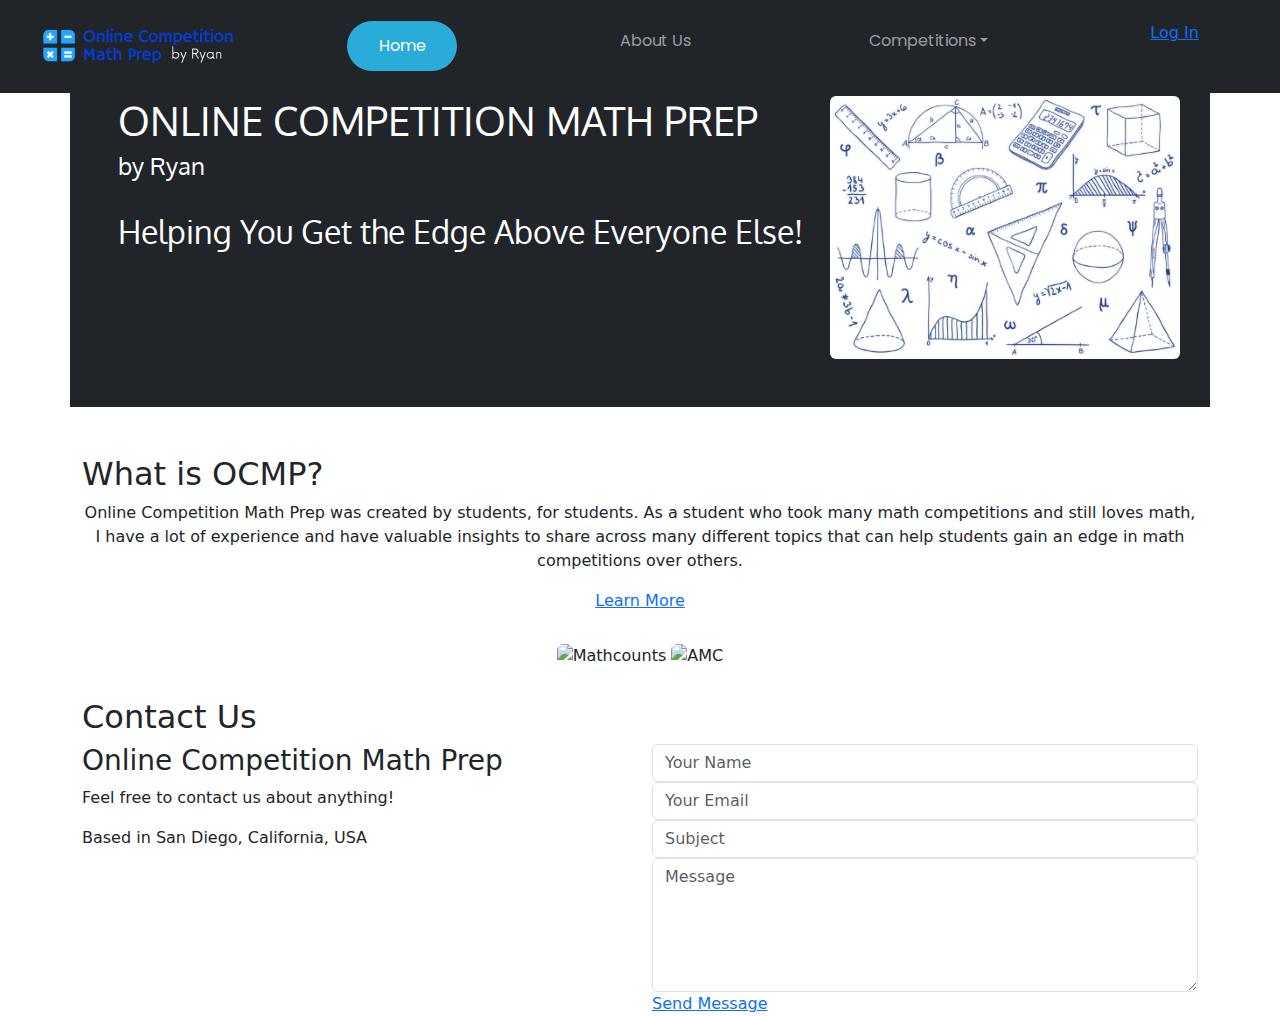
==== index.html @ bf944123 "Spaced out navbar and changed home button" ====
<!DOCTYPE html>
<html lang="en-US"></html>
<head>
    <link href="https://cdn.jsdelivr.net/npm/bootstrap@5.2.1/dist/css/bootstrap.min.css" rel="stylesheet"/>
    <script src="https://cdn.jsdelivr.net/npm/bootstrap@5.2.1/dist/js/bootstrap.bundle.min.js"></script>
    <script src="https://cdnjs.cloudflare.com/ajax/libs/jquery/3.5.1/jquery.min.js"></script>
    <script src="https://unpkg.com/aos@2.3.1/dist/aos.js"></script>
    <script src="assets/main.js"></script>

    <title>Online Competition Math Prep</title>
    <meta charset="UTF-8"/>

    <link rel="preconnect" href="https://fonts.googleapis.com"/>
    <link rel="preconnect" href="https://fonts.gstatic.com" crossorigin/>
    <link href="https://fonts.googleapis.com/css2?family=Oxygen:wght@300;400;700&display=swap" rel="stylesheet"/>
    <link href="https://fonts.googleapis.com/css?family=Open+Sans:300,300i,400,400i,600,600i,700,700i|Raleway:300,300i,400,400i,500,500i,600,600i,700,700i|Poppins:300,300i,400,400i,500,500i,600,600i,700,700i" rel="stylesheet"/>

    <link href="assets/css/style.css" rel="stylesheet"/>

    <style>
        @import url('https://fonts.googleapis.com/css2?family=Poppins:wght@300&display=swap');
        .ul {
            list-style-type: none;
            margin-left: 1%;
            margin-right: 1%;
            padding: 0px;
            background-color: black;
         }
         li a {
            display: block;
            color: white;
         }
         .active {
            background-color: rgb(41, 172, 215);
         }
         li {
            text-align: center;
         }
    </style>

</head>

<body>

<div class="container-fluid">

    <div class="container-fluid">
        <nav class="navbar navbar-expand-md navbar-dark bg-dark fixed-top px-2">
            <a class="navbar-brand" href="#home">
                <img src="assets/logo.png" alt="Logo" style="width:250px;"/>
            </a>
            <button class="navbar-toggler " type="button" data-bs-toggle="collapse" data-bs-target="#collapsibleNavbar">
                <span class="navbar-toggler-icon"></span>
            </button>
            <div class="collapse navbar-collapse" id="collapsibleNavbar">
                <ul class="navbar-nav" style="width: 100%;">
                    <li class="nav-item" style="margin-left: auto; margin-right: auto;">
                        <a class="nav-link scrollto active px-3" style="font-family: 'Poppins', sans-serif; border-radius: 30px; height: 50px; width: 110px; padding-top: 12.5px;" href="#home">Home</a>
                    </li>
                    <li class="nav-item" style="margin-left: auto; margin-right: auto;">
                        <a class="nav-link scrollto px-3" style="font-family: 'Poppins', sans-serif;" href="#">About Us</a>
                    </li>
                    <li class="nav-item dropdown" style="margin-left: auto; margin-right: auto;">
                        <a class="nav-link dropdown-toggle px-3" style="font-family: 'Poppins', sans-serif;" href="#" role="button" data-bs-toggle="dropdown">Competitions</a>
                        <ul class="dropdown-menu">
                            <li>
                                <a class="dropdown-item px-3" style="font-family: 'Poppins', sans-serif;" href=#>MATHCOUNTS</a>
                            </li>
                            <li>
                                <a class="dropdown-item px-3" style="font-family: 'Poppins', sans-serif;" href=#>AMC 8</a>
                            </li>
                        </ul>
                    </li>
                    <a style="margin-left: auto; margin-right: auto;" href="#" class="btn-call">Log In</a>
                </ul>
            </div>
        </nav>
    </div>

    <section id="home" class="d-flex align-items-center">

        <div class="container p-5 my-5 bg-dark">
            <div class="row content">
                <div class="col-lg-8 col-sm-12">
                    <h1 style="color:white; font-family: 'Oxygen', sans-serif;">ONLINE COMPETITION MATH PREP</h1>
                    <h4 style="color:white; font-family: 'Oxygen', sans-serif;">by Ryan</h4>
                    <br/>
                    <h2 style="color:white; font-family: 'Oxygen', sans-serif;">Helping You Get the Edge Above Everyone Else!</h2>
                    <br/>
                </div>
                <div class="col-lg-4 col-sm-12">
                    <div class="img-content" style="text-align: center;">
                        <img class="rounded" src="assets/math1.jpg" alt="Math"/>
                    </div>
                </div>

            </div>
        </div>

    </section>

    <section id="about">
        <div class="container">

            <div class="section-title">
                <h2>What is OCMP?</h2>
            </div>

            <div class="row content" style="text-align: center;">
                <div>
                    <p>Online Competition Math Prep was created by students, for students. As a student who took many math competitions and still loves math, I have a lot of experience and have valuable insights to share across many different topics that can help students gain an edge in math competitions over others.</p>
                    <a href="#" class="btn-call">Learn More</a>
                </div>
            </div>

        </div>
    </section>

    <div style="text-align: center; margin-top: 30px; margin-bottom: 30px;">
      <img class="rounded" src="assets/mathcounts.png" style="width:25%" alt="Mathcounts"/>
      <img class="rounded" src="assets/maa.png" style="width:25%" alt="AMC"/>
    </div>

    <section id="contact" class="contact">
        <div class="container">

            <div class="section-title">
                <h2>Contact Us</h2>
            </div>

            <div class="row">

                <div class="col-lg-6 col-md-12">
                    <div class="info contact-about">
                        <h3>Online Competition Math Prep</h3>
                        <p>Feel free to contact us about anything!</p>
                        <p>Based in San Diego, California, USA</p>
                    </div>
                </div>


                <div class="col-lg-6 col-md-12">
                    <form action="forms/contact.php" method="post" role="form" class="php-email-form">
                        <div class="form-group">
                            <input type="text" name="name" class="form-control" id="name" placeholder="Your Name" required/>
                        </div>
                        <div class="form-group">
                            <input type="email" class="form-control" name="email" id="email" placeholder="Your Email" required/>
                        </div>
                        <div class="form-group">
                            <input type="text" class="form-control" name="subject" id="subject" placeholder="Subject" required/>
                        </div>
                        <div class="form-group">
                            <textarea class="form-control" name="message" rows="5" placeholder="Message" required></textarea>
                        </div>
                        <a style="text-align: center;" href="#" class="btn-submit">Send Message</a>
                    </form>
                </div>

            </div>

        </div>
      </section>

</div>

</body>
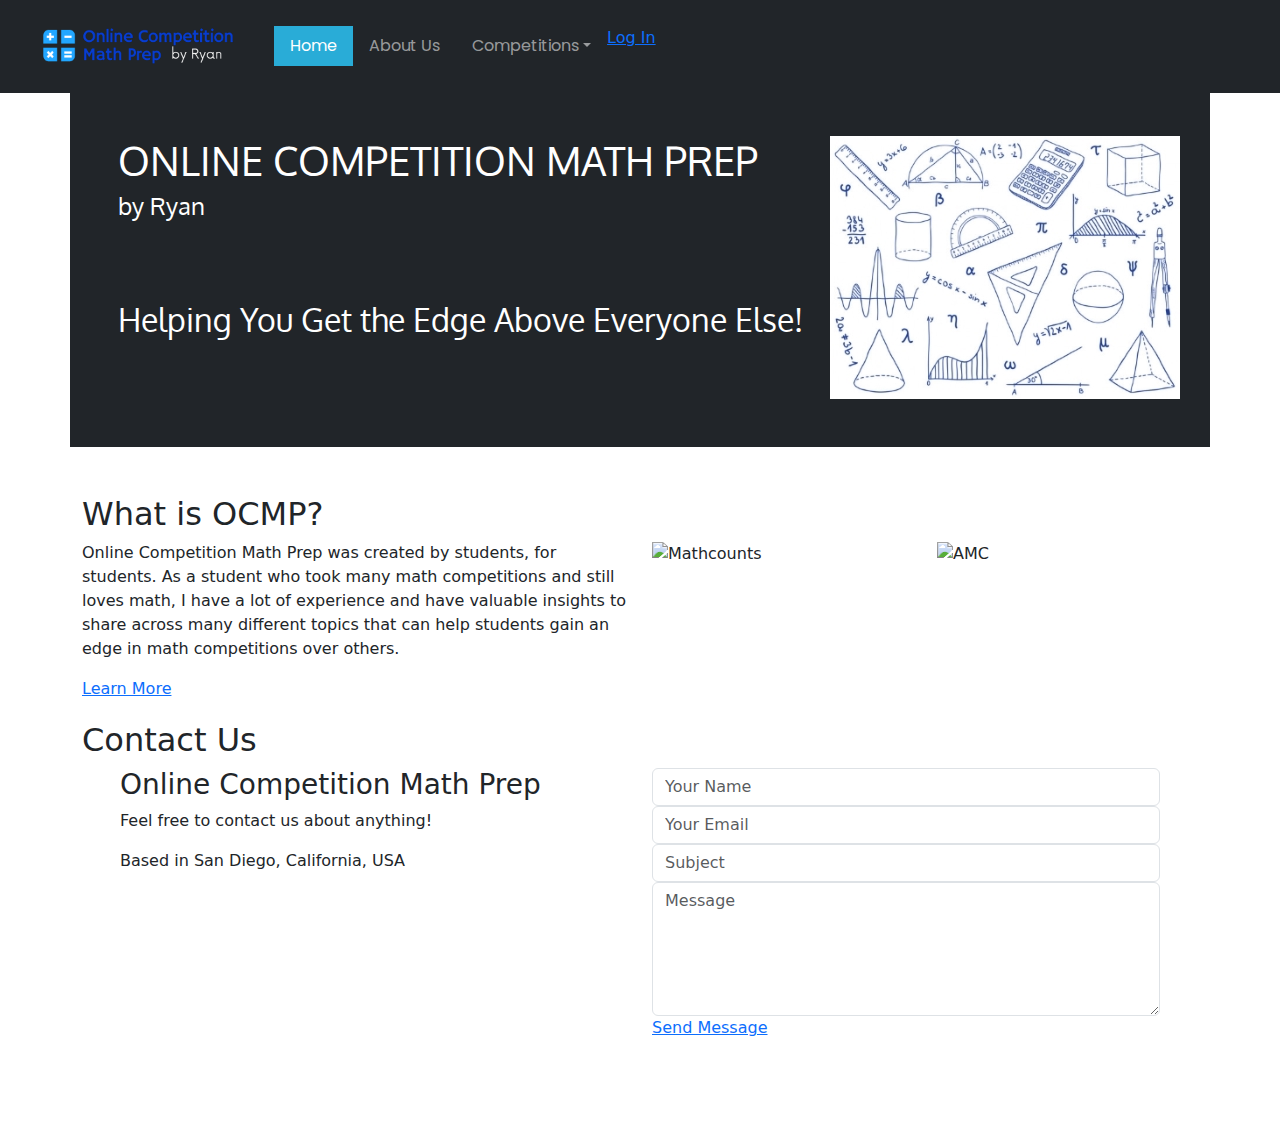
==== commit 44bc3ccd: "katherine changes" ====
--- a/index.html
+++ b/index.html
@@ -53,14 +53,14 @@
                 <span class="navbar-toggler-icon"></span>
             </button>
             <div class="collapse navbar-collapse" id="collapsibleNavbar">
-                <ul class="navbar-nav" style="width: 100%;">
-                    <li class="nav-item" style="margin-left: auto; margin-right: auto;">
-                        <a class="nav-link scrollto active px-3" style="font-family: 'Poppins', sans-serif; border-radius: 30px; height: 50px; width: 110px; padding-top: 12.5px;" href="#home">Home</a>
+                <ul class="navbar-nav">
+                    <li class="nav-item">
+                        <a class="nav-link scrollto active px-3" style="font-family: 'Poppins', sans-serif;" href="#home">Home</a>
                     </li>
-                    <li class="nav-item" style="margin-left: auto; margin-right: auto;">
+                    <li class="nav-item">
                         <a class="nav-link scrollto px-3" style="font-family: 'Poppins', sans-serif;" href="#">About Us</a>
                     </li>
-                    <li class="nav-item dropdown" style="margin-left: auto; margin-right: auto;">
+                    <li class="nav-item dropdown">
                         <a class="nav-link dropdown-toggle px-3" style="font-family: 'Poppins', sans-serif;" href="#" role="button" data-bs-toggle="dropdown">Competitions</a>
                         <ul class="dropdown-menu">
                             <li>
@@ -71,7 +71,7 @@
                             </li>
                         </ul>
                     </li>
-                    <a style="margin-left: auto; margin-right: auto;" href="#" class="btn-call">Log In</a>
+                    <a href="#" class="btn-call">Log In</a>
                 </ul>
             </div>
         </nav>
@@ -80,46 +80,45 @@
     <section id="home" class="d-flex align-items-center">
 
         <div class="container p-5 my-5 bg-dark">
-            <div class="row content">
-                <div class="col-lg-8 col-sm-12">
+            <div class="row content" style="padding-top:40px;">
+                <div class="col-xl-8 col-lg-7 col-md-12">
                     <h1 style="color:white; font-family: 'Oxygen', sans-serif;">ONLINE COMPETITION MATH PREP</h1>
                     <h4 style="color:white; font-family: 'Oxygen', sans-serif;">by Ryan</h4>
-                    <br/>
+                    <br/> <br/> <br/>
                     <h2 style="color:white; font-family: 'Oxygen', sans-serif;">Helping You Get the Edge Above Everyone Else!</h2>
-                    <br/>
                 </div>
-                <div class="col-lg-4 col-sm-12">
-                    <div class="img-content" style="text-align: center;">
-                        <img class="rounded" src="assets/math1.jpg" alt="Math"/>
+                <div class="col-xl-4 col-lg-5 col-md-12">
+                    <div class="img-content">
+                        <img src="assets/math1.jpg" alt="Math"/>
                     </div>
                 </div>
-
             </div>
         </div>
 
     </section>
 
     <section id="about">
-        <div class="container">
+        <div class="container" style="padding-bottom:20px;">
 
             <div class="section-title">
                 <h2>What is OCMP?</h2>
             </div>
 
-            <div class="row content" style="text-align: center;">
-                <div>
+            <div class="row content">
+                <div class="col-lg-6">
                     <p>Online Competition Math Prep was created by students, for students. As a student who took many math competitions and still loves math, I have a lot of experience and have valuable insights to share across many different topics that can help students gain an edge in math competitions over others.</p>
                     <a href="#" class="btn-call">Learn More</a>
+                </div>
+                <div class="col-lg-3 pt-4 pt-lg-0">
+                    <img src="assets/mathcounts.png" style="width:100%;" alt="Mathcounts"/>
+                </div>
+                    <div class="col-lg-3 pt-4 pt-lg-0">
+                        <img src="assets/maa.png" style="width:100%;" alt="AMC"/>
                 </div>
             </div>
 
         </div>
     </section>
-
-    <div style="text-align: center; margin-top: 30px; margin-bottom: 30px;">
-      <img class="rounded" src="assets/mathcounts.png" style="width:25%" alt="Mathcounts"/>
-      <img class="rounded" src="assets/maa.png" style="width:25%" alt="AMC"/>
-    </div>
 
     <section id="contact" class="contact">
         <div class="container">
@@ -130,7 +129,7 @@
 
             <div class="row">
 
-                <div class="col-lg-6 col-md-12">
+                <div class="col-lg-6 col-md-12" style="padding-left: 50px;">
                     <div class="info contact-about">
                         <h3>Online Competition Math Prep</h3>
                         <p>Feel free to contact us about anything!</p>
@@ -139,7 +138,7 @@
                 </div>
 
 
-                <div class="col-lg-6 col-md-12">
+                <div class="col-lg-6 col-md-12" style="padding-bottom:100px; padding-right: 50px;">
                     <form action="forms/contact.php" method="post" role="form" class="php-email-form">
                         <div class="form-group">
                             <input type="text" name="name" class="form-control" id="name" placeholder="Your Name" required/>
@@ -153,7 +152,7 @@
                         <div class="form-group">
                             <textarea class="form-control" name="message" rows="5" placeholder="Message" required></textarea>
                         </div>
-                        <a style="text-align: center;" href="#" class="btn-submit">Send Message</a>
+                        <a href="#" class="btn-submit">Send Message</a>
                     </form>
                 </div>
 
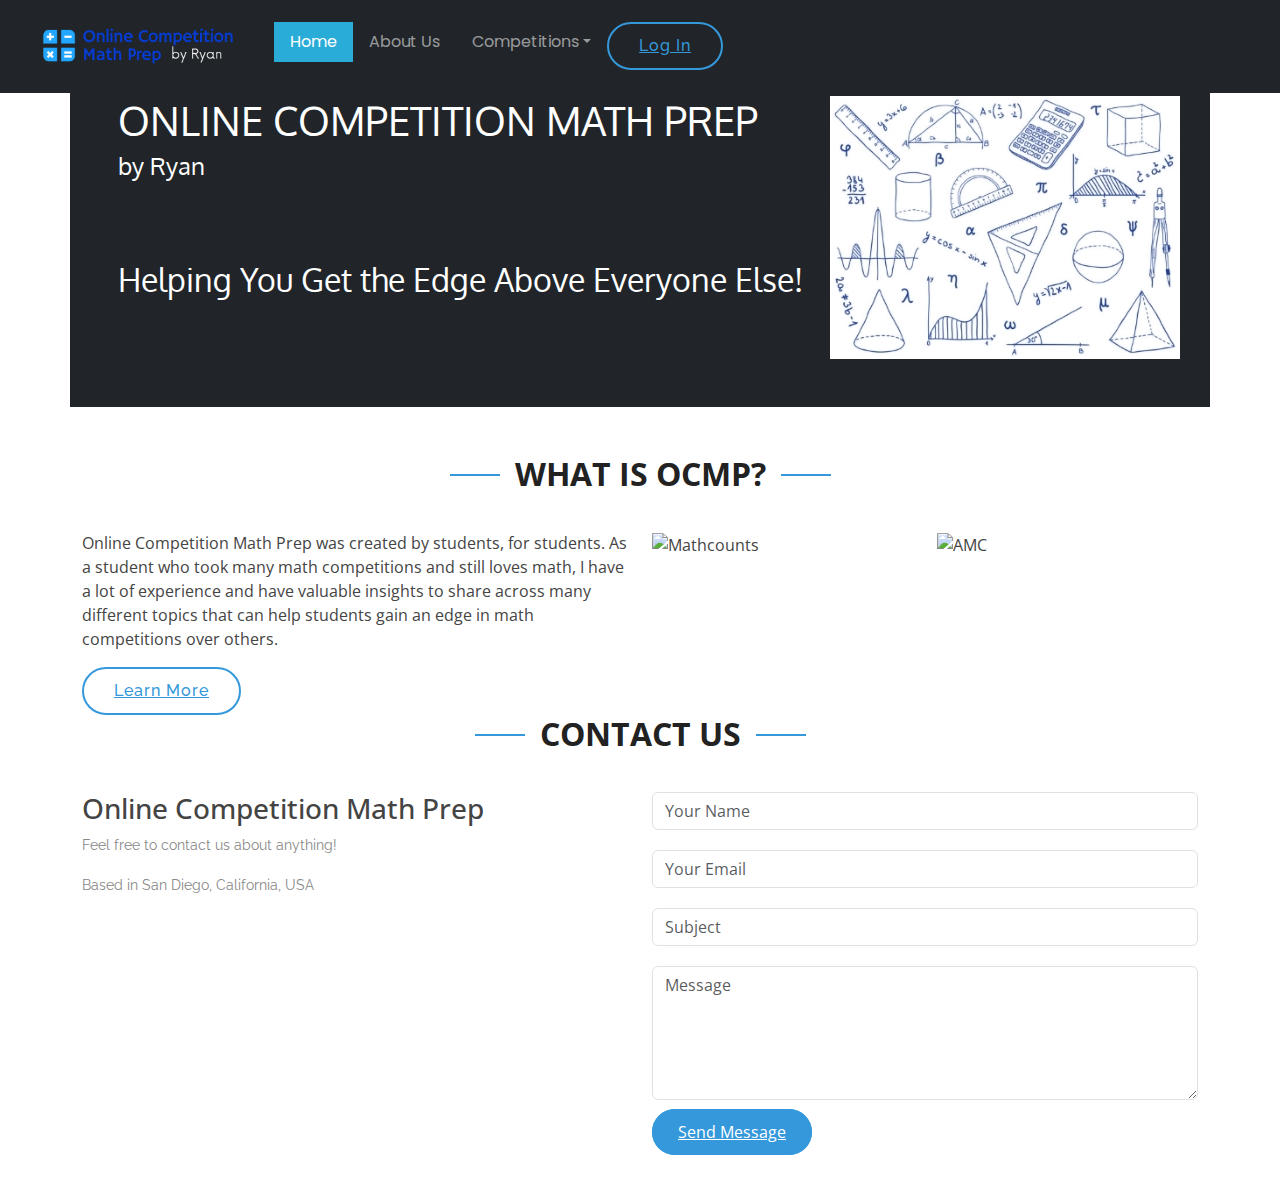
==== commit 3de7f419: "Merge pull request #2 from AidenAfshar/main" ====
--- a/index.html
+++ b/index.html
@@ -5,7 +5,7 @@
     <script src="https://cdn.jsdelivr.net/npm/bootstrap@5.2.1/dist/js/bootstrap.bundle.min.js"></script>
     <script src="https://cdnjs.cloudflare.com/ajax/libs/jquery/3.5.1/jquery.min.js"></script>
     <script src="https://unpkg.com/aos@2.3.1/dist/aos.js"></script>
-    <script src="assets/main.js"></script>
+    <script src="assets/js/main.js"></script>
 
     <title>Online Competition Math Prep</title>
     <meta charset="UTF-8"/>
@@ -14,10 +14,11 @@
     <link rel="preconnect" href="https://fonts.gstatic.com" crossorigin/>
     <link href="https://fonts.googleapis.com/css2?family=Oxygen:wght@300;400;700&display=swap" rel="stylesheet"/>
     <link href="https://fonts.googleapis.com/css?family=Open+Sans:300,300i,400,400i,600,600i,700,700i|Raleway:300,300i,400,400i,500,500i,600,600i,700,700i|Poppins:300,300i,400,400i,500,500i,600,600i,700,700i" rel="stylesheet"/>
-
+    
     <link href="assets/css/style.css" rel="stylesheet"/>
 
     <style>
+        /* Move this css to the .css file for consistency unless there's a reason for it to be here */
         @import url('https://fonts.googleapis.com/css2?family=Poppins:wght@300&display=swap');
         .ul {
             list-style-type: none;
@@ -41,17 +42,18 @@
 </head>
 
 <body>
-
+<!-- You should consider adding more spacing between each group of elements. It looks a bit cluttered as it is -->
 <div class="container-fluid">
 
     <div class="container-fluid">
-        <nav class="navbar navbar-expand-md navbar-dark bg-dark fixed-top px-2">
+        <!-- You should probably stick to only one home button (either the brand or the button) for consistency's sake. I would just have the brand be the home button and not have a "home button" in the nav, and to indicate that it's active, add a line under the logo (probably by changing the png file to be the same thing with a line under it), but it's up to you. -->
+        <nav class="navbar navbar-expand-md navbar-dark bg-dark fixed-top px-2">   
             <a class="navbar-brand" href="#home">
-                <img src="assets/logo.png" alt="Logo" style="width:250px;"/>
+                <img src="assets/logo.png" alt="Logo" style="width:250px;"/> 
             </a>
             <button class="navbar-toggler " type="button" data-bs-toggle="collapse" data-bs-target="#collapsibleNavbar">
-                <span class="navbar-toggler-icon"></span>
-            </button>
+                <span class="navbar-toggler-icon"></span>   
+            </button>   
             <div class="collapse navbar-collapse" id="collapsibleNavbar">
                 <ul class="navbar-nav">
                     <li class="nav-item">
@@ -76,14 +78,15 @@
             </div>
         </nav>
     </div>
-
+    <!-- making the nav the same color as the section below makes the separation somewhat unclear. You could adress this by adding a dropshadow to the nav, chaning the color of the nav, or changing the color of the section background -->
     <section id="home" class="d-flex align-items-center">
 
         <div class="container p-5 my-5 bg-dark">
-            <div class="row content" style="padding-top:40px;">
+            <div class="row content">
                 <div class="col-xl-8 col-lg-7 col-md-12">
                     <h1 style="color:white; font-family: 'Oxygen', sans-serif;">ONLINE COMPETITION MATH PREP</h1>
                     <h4 style="color:white; font-family: 'Oxygen', sans-serif;">by Ryan</h4>
+                    <!-- the "<br>"s look a little weird when changing screen size. I would reccomend using padding/margin so you can more directly customize the spacing (whether than be through multiplying the constants by vw/vh or @media) -->
                     <br/> <br/> <br/>
                     <h2 style="color:white; font-family: 'Oxygen', sans-serif;">Helping You Get the Edge Above Everyone Else!</h2>
                 </div>
@@ -94,51 +97,51 @@
                 </div>
             </div>
         </div>
-
+    
     </section>
 
     <section id="about">
-        <div class="container" style="padding-bottom:20px;">
-
+        <div class="container">
+  
             <div class="section-title">
                 <h2>What is OCMP?</h2>
             </div>
-
-            <div class="row content">
+  
+            <div class="row content">   
                 <div class="col-lg-6">
                     <p>Online Competition Math Prep was created by students, for students. As a student who took many math competitions and still loves math, I have a lot of experience and have valuable insights to share across many different topics that can help students gain an edge in math competitions over others.</p>
+                    <!-- Why does this button take you to the top of the page? Shouldn't this lead to a separate link? (if  it's just a placeholder, then ignore this comment-->
                     <a href="#" class="btn-call">Learn More</a>
                 </div>
                 <div class="col-lg-3 pt-4 pt-lg-0">
-                    <img src="assets/mathcounts.png" style="width:100%;" alt="Mathcounts"/>
+                    <img src="assets/mathcounts.png" style="width:100%" alt="Mathcounts"/>
                 </div>
                     <div class="col-lg-3 pt-4 pt-lg-0">
-                        <img src="assets/maa.png" style="width:100%;" alt="AMC"/>
+                        <img src="assets/maa.png" style="width:100%" alt="AMC"/>
                 </div>
             </div>
-
+  
         </div>
     </section>
 
     <section id="contact" class="contact">
         <div class="container">
-
+  
             <div class="section-title">
                 <h2>Contact Us</h2>
             </div>
-
+  
             <div class="row">
-
-                <div class="col-lg-6 col-md-12" style="padding-left: 50px;">
+  
+                <div class="col-lg-6 col-md-12">
                     <div class="info contact-about">
                         <h3>Online Competition Math Prep</h3>
                         <p>Feel free to contact us about anything!</p>
-                        <p>Based in San Diego, California, USA</p>
+                        <p>Based in San Diego, California, USA</p>      
                     </div>
                 </div>
-
-
-                <div class="col-lg-6 col-md-12" style="padding-bottom:100px; padding-right: 50px;">
+  
+                <div class="col-lg-6 col-md-12">
                     <form action="forms/contact.php" method="post" role="form" class="php-email-form">
                         <div class="form-group">
                             <input type="text" name="name" class="form-control" id="name" placeholder="Your Name" required/>
@@ -155,12 +158,12 @@
                         <a href="#" class="btn-submit">Send Message</a>
                     </form>
                 </div>
-
+  
             </div>
-
+  
         </div>
       </section>
 
 </div>
 
-</body>
+</body>--- a/assets/css/style.css
+++ b/assets/css/style.css
@@ -0,0 +1,92 @@
+body {
+  font-family: "Open Sans", sans-serif;
+  color: #444444;
+}
+
+h1 {
+  font-family: "Raleway", sans-serif;
+}
+
+.section-title {
+  text-align: center;
+  padding-bottom: 30px;
+}
+
+.section-title h2 {
+  font-size: 32px;
+  font-weight: bold;
+  text-transform: uppercase;
+  position: relative;
+  color: #222222;
+}
+
+.section-title h2::before,
+.section-title h2::after {
+  content: "";
+  width: 50px;
+  height: 2px;
+  background: #3498db;
+  display: inline-block;
+}
+
+.section-title h2::before {
+  margin: 0 15px 10px 0;
+}
+
+.section-title h2::after {
+  margin: 0 0 10px 15px;
+}
+
+.btn-call {
+  font-family: "Raleway", sans-serif;
+  font-weight: 500;
+  font-size: 16px;
+  text-align: center;
+  letter-spacing: 1px;
+  display: inline-block;
+  padding: 10px 30px;
+  border-radius: 50px;
+  transition: 0.5s;
+  color: #3498db;
+  border: 2px solid #3498db;
+}
+
+.btn-call:hover {
+  color: #222222;
+  background: #2383c4;
+}
+
+/* Aiden Change: margin added to bottom of page */
+.contact {
+  margin-bottom: 40px;
+}
+
+.contact .form-group {
+  margin-bottom: 20px;
+}
+
+.contact .contact-about p {
+  font-size: 14px;
+  line-height: 24px;
+  font-family: "Raleway", sans-serif;
+  color: #888;
+}
+
+.contact .info {
+  color: #444444;
+}
+
+.btn-submit {
+  background: #3498db;  
+  padding: 10px 24px;
+  color: #fff;
+  transition: 0.4s;
+  border-radius: 50px;
+  border: 2px solid #3498db;
+  margin-top: 0px;
+  margin-bottom: 30px;
+}
+
+.btn-submit:hover {
+  background: #2383c4;
+}
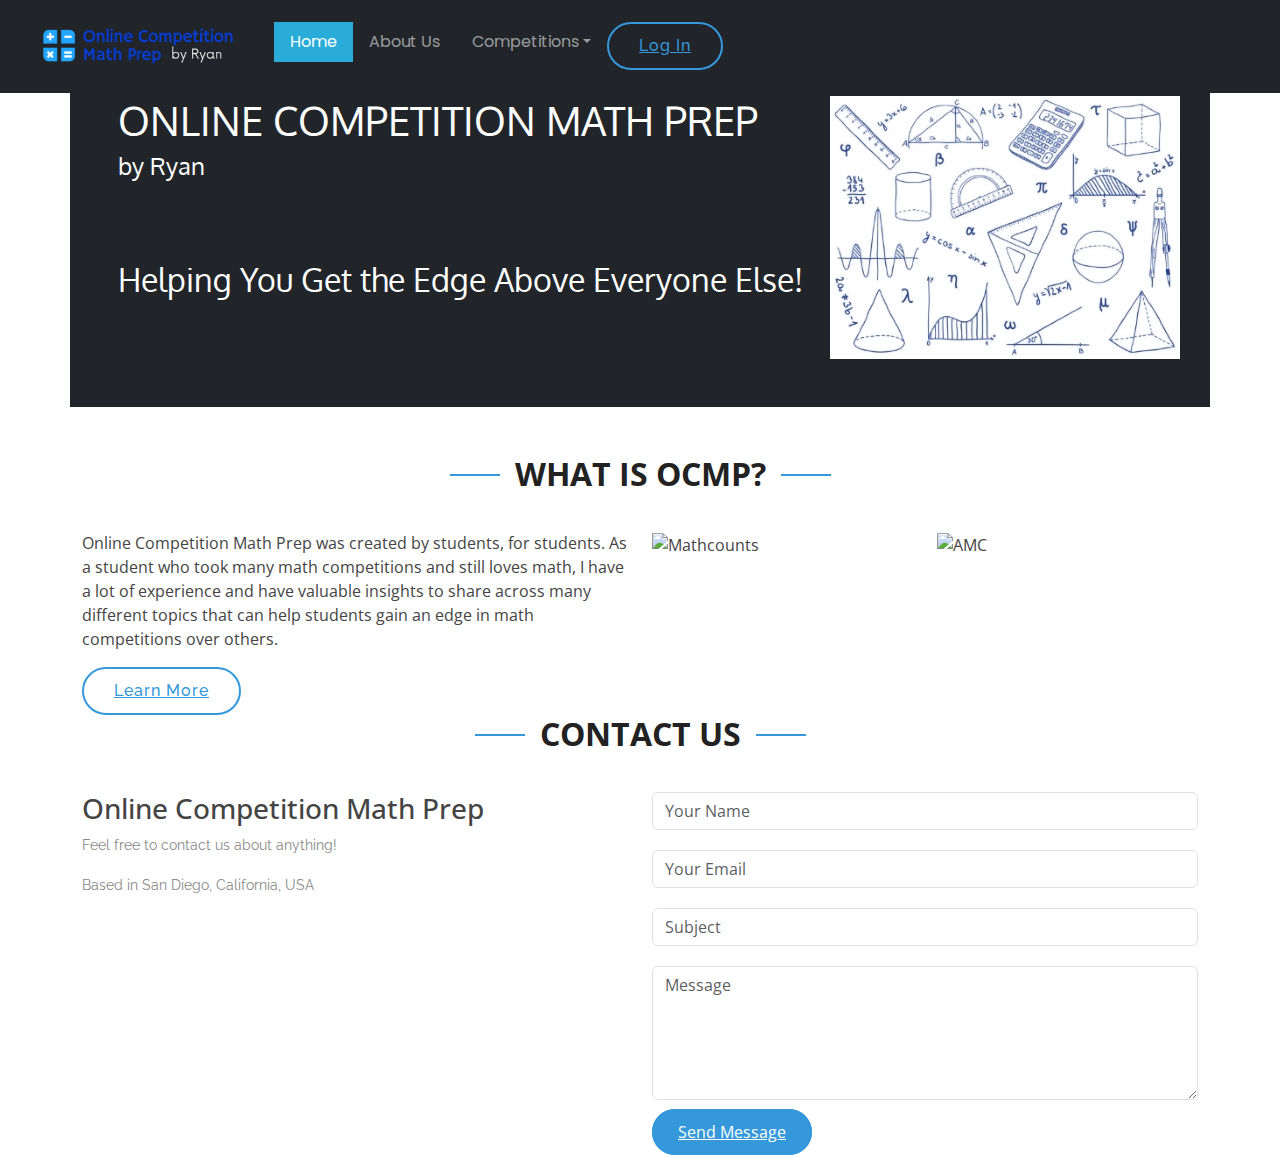
==== commit 4001725d: "Revert "Aiden Changes"" ====
--- a/index.html
+++ b/index.html
@@ -18,7 +18,6 @@
     <link href="assets/css/style.css" rel="stylesheet"/>
 
     <style>
-        /* Move this css to the .css file for consistency unless there's a reason for it to be here */
         @import url('https://fonts.googleapis.com/css2?family=Poppins:wght@300&display=swap');
         .ul {
             list-style-type: none;
@@ -42,11 +41,10 @@
 </head>
 
 <body>
-<!-- You should consider adding more spacing between each group of elements. It looks a bit cluttered as it is -->
+
 <div class="container-fluid">
 
     <div class="container-fluid">
-        <!-- You should probably stick to only one home button (either the brand or the button) for consistency's sake. I would just have the brand be the home button and not have a "home button" in the nav, and to indicate that it's active, add a line under the logo (probably by changing the png file to be the same thing with a line under it), but it's up to you. -->
         <nav class="navbar navbar-expand-md navbar-dark bg-dark fixed-top px-2">   
             <a class="navbar-brand" href="#home">
                 <img src="assets/logo.png" alt="Logo" style="width:250px;"/> 
@@ -78,7 +76,7 @@
             </div>
         </nav>
     </div>
-    <!-- making the nav the same color as the section below makes the separation somewhat unclear. You could adress this by adding a dropshadow to the nav, chaning the color of the nav, or changing the color of the section background -->
+
     <section id="home" class="d-flex align-items-center">
 
         <div class="container p-5 my-5 bg-dark">
@@ -86,7 +84,6 @@
                 <div class="col-xl-8 col-lg-7 col-md-12">
                     <h1 style="color:white; font-family: 'Oxygen', sans-serif;">ONLINE COMPETITION MATH PREP</h1>
                     <h4 style="color:white; font-family: 'Oxygen', sans-serif;">by Ryan</h4>
-                    <!-- the "<br>"s look a little weird when changing screen size. I would reccomend using padding/margin so you can more directly customize the spacing (whether than be through multiplying the constants by vw/vh or @media) -->
                     <br/> <br/> <br/>
                     <h2 style="color:white; font-family: 'Oxygen', sans-serif;">Helping You Get the Edge Above Everyone Else!</h2>
                 </div>
@@ -110,8 +107,7 @@
             <div class="row content">   
                 <div class="col-lg-6">
                     <p>Online Competition Math Prep was created by students, for students. As a student who took many math competitions and still loves math, I have a lot of experience and have valuable insights to share across many different topics that can help students gain an edge in math competitions over others.</p>
-                    <!-- Why does this button take you to the top of the page? Shouldn't this lead to a separate link? (if  it's just a placeholder, then ignore this comment-->
-                    <a href="#" class="btn-call">Learn More</a>
+                    <a href="#" class="btn-call">Learn More</a> 
                 </div>
                 <div class="col-lg-3 pt-4 pt-lg-0">
                     <img src="assets/mathcounts.png" style="width:100%" alt="Mathcounts"/>
@@ -141,6 +137,7 @@
                     </div>
                 </div>
   
+  
                 <div class="col-lg-6 col-md-12">
                     <form action="forms/contact.php" method="post" role="form" class="php-email-form">
                         <div class="form-group">
--- a/assets/css/style.css
+++ b/assets/css/style.css
@@ -56,11 +56,6 @@
   background: #2383c4;
 }
 
-/* Aiden Change: margin added to bottom of page */
-.contact {
-  margin-bottom: 40px;
-}
-
 .contact .form-group {
   margin-bottom: 20px;
 }
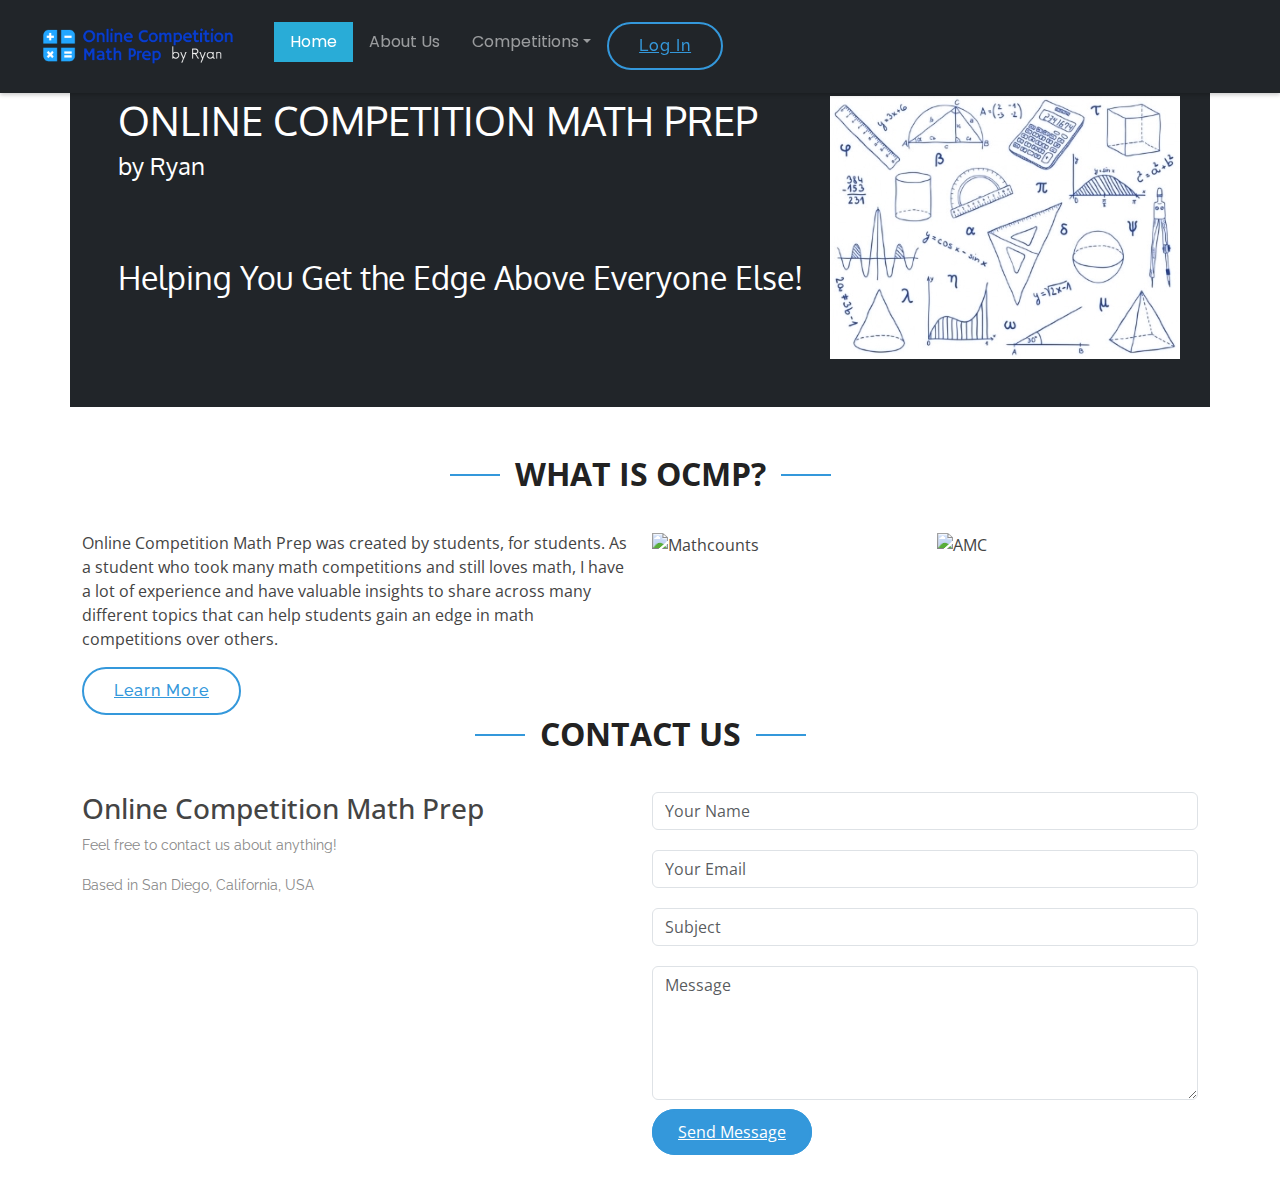
==== commit 12a6e024: "Add .gitignore and fixed whitespace." ====
--- a/index.html
+++ b/index.html
@@ -16,27 +16,6 @@
     <link href="https://fonts.googleapis.com/css?family=Open+Sans:300,300i,400,400i,600,600i,700,700i|Raleway:300,300i,400,400i,500,500i,600,600i,700,700i|Poppins:300,300i,400,400i,500,500i,600,600i,700,700i" rel="stylesheet"/>
     
     <link href="assets/css/style.css" rel="stylesheet"/>
-
-    <style>
-        @import url('https://fonts.googleapis.com/css2?family=Poppins:wght@300&display=swap');
-        .ul {
-            list-style-type: none;
-            margin-left: 1%;
-            margin-right: 1%;
-            padding: 0px;
-            background-color: black;
-         }
-         li a {
-            display: block;
-            color: white;
-         }
-         .active {
-            background-color: rgb(41, 172, 215);
-         }
-         li {
-            text-align: center;
-         }
-    </style>
 
 </head>
 
@@ -76,7 +55,7 @@
             </div>
         </nav>
     </div>
-
+    
     <section id="home" class="d-flex align-items-center">
 
         <div class="container p-5 my-5 bg-dark">
@@ -84,8 +63,7 @@
                 <div class="col-xl-8 col-lg-7 col-md-12">
                     <h1 style="color:white; font-family: 'Oxygen', sans-serif;">ONLINE COMPETITION MATH PREP</h1>
                     <h4 style="color:white; font-family: 'Oxygen', sans-serif;">by Ryan</h4>
-                    <br/> <br/> <br/>
-                    <h2 style="color:white; font-family: 'Oxygen', sans-serif;">Helping You Get the Edge Above Everyone Else!</h2>
+                    <h2 style="color:white; font-family: 'Oxygen', sans-serif; padding-top:70px">Helping You Get the Edge Above Everyone Else!</h2>
                 </div>
                 <div class="col-xl-4 col-lg-5 col-md-12">
                     <div class="img-content">
@@ -107,7 +85,7 @@
             <div class="row content">   
                 <div class="col-lg-6">
                     <p>Online Competition Math Prep was created by students, for students. As a student who took many math competitions and still loves math, I have a lot of experience and have valuable insights to share across many different topics that can help students gain an edge in math competitions over others.</p>
-                    <a href="#" class="btn-call">Learn More</a> 
+                    <a href="#" class="btn-call">Learn More</a>
                 </div>
                 <div class="col-lg-3 pt-4 pt-lg-0">
                     <img src="assets/mathcounts.png" style="width:100%" alt="Mathcounts"/>
@@ -137,7 +115,6 @@
                     </div>
                 </div>
   
-  
                 <div class="col-lg-6 col-md-12">
                     <form action="forms/contact.php" method="post" role="form" class="php-email-form">
                         <div class="form-group">
--- a/assets/css/style.css
+++ b/assets/css/style.css
@@ -1,10 +1,37 @@
+@import url('https://fonts.googleapis.com/css2?family=Poppins:wght@300&display=swap');
+
 body {
   font-family: "Open Sans", sans-serif;
-  color: #444444;
+  color: #444444; 
+}
+
+.ul {
+  list-style-type: none;
+  margin-left: 1%;
+  margin-right: 1%;
+  padding: 0px;
+  background-color: black;
+}
+
+li a {
+  display: block;
+  color: white;
+}
+
+.active {
+  background-color: rgb(41, 172, 215);
+}
+
+li {
+  text-align: center;
 }
 
 h1 {
   font-family: "Raleway", sans-serif;
+}
+
+nav {
+  box-shadow: 0 2px 4px 0 rgba(0,0,0,.2);
 }
 
 .section-title {
@@ -56,6 +83,11 @@
   background: #2383c4;
 }
 
+/* Aiden Change: margin added to bottom of page */
+.contact {
+  margin-bottom: 40px;
+}
+
 .contact .form-group {
   margin-bottom: 20px;
 }
@@ -84,4 +116,4 @@
 
 .btn-submit:hover {
   background: #2383c4;
-}
+}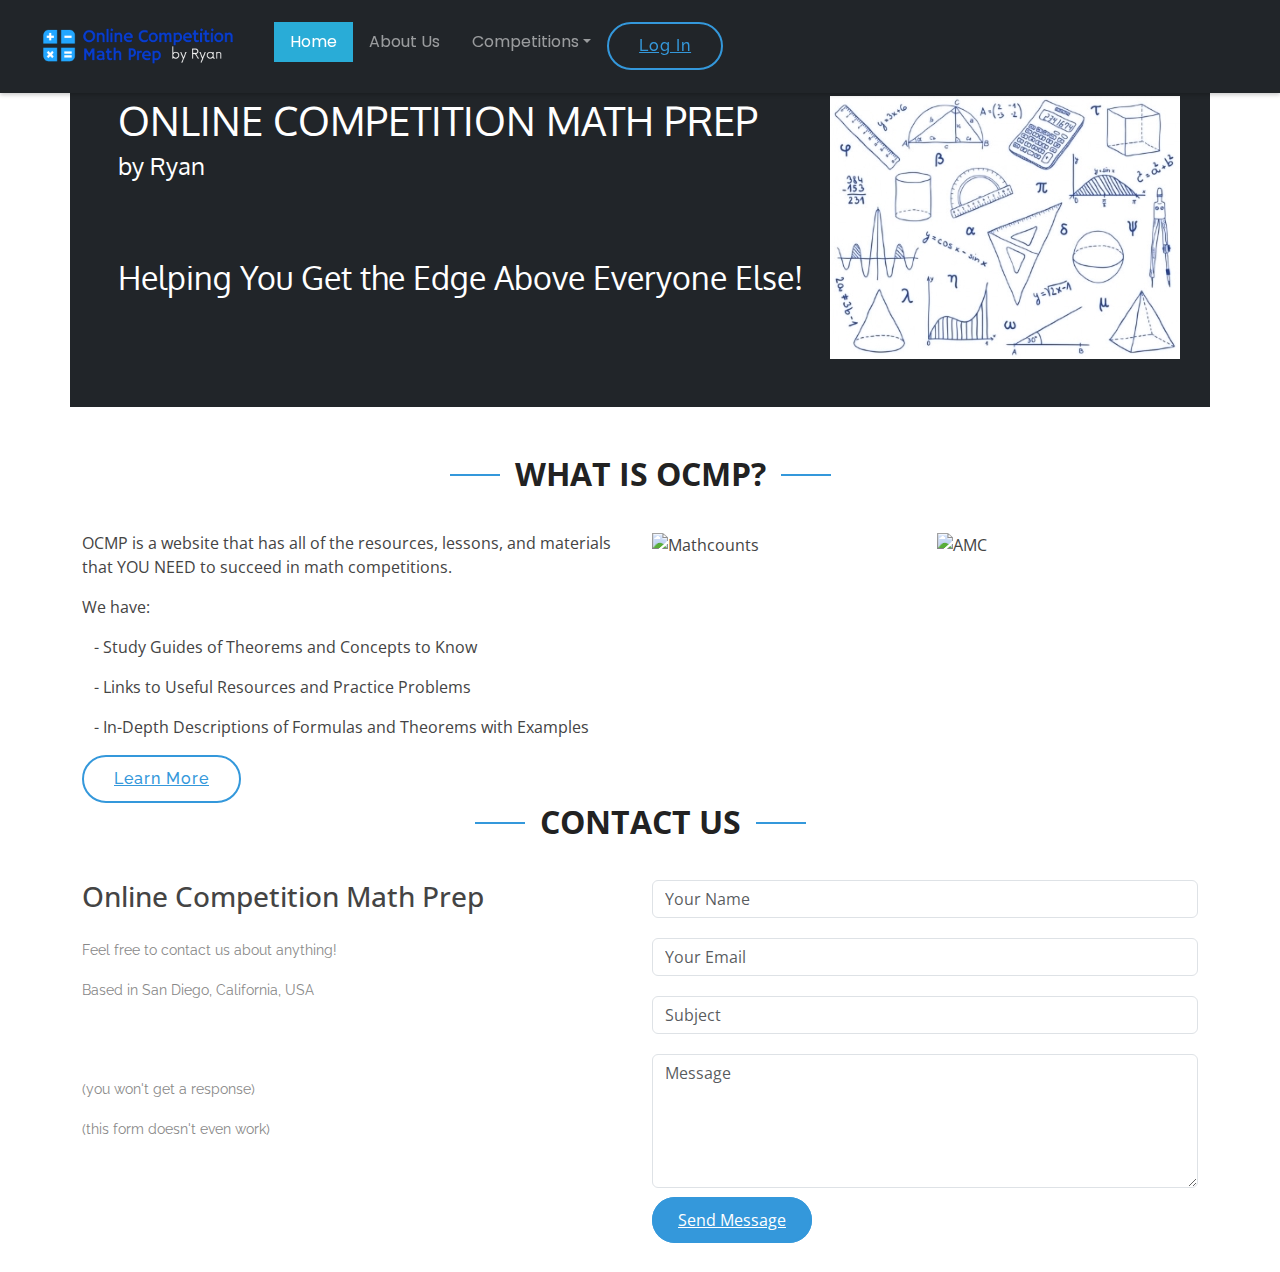
==== commit 797f18af: "Minor internal changes." ====
--- a/index.html
+++ b/index.html
@@ -4,8 +4,6 @@
     <link href="https://cdn.jsdelivr.net/npm/bootstrap@5.2.1/dist/css/bootstrap.min.css" rel="stylesheet"/>
     <script src="https://cdn.jsdelivr.net/npm/bootstrap@5.2.1/dist/js/bootstrap.bundle.min.js"></script>
     <script src="https://cdnjs.cloudflare.com/ajax/libs/jquery/3.5.1/jquery.min.js"></script>
-    <script src="https://unpkg.com/aos@2.3.1/dist/aos.js"></script>
-    <script src="assets/js/main.js"></script>
 
     <title>Online Competition Math Prep</title>
     <meta charset="UTF-8"/>
@@ -32,21 +30,21 @@
                 <span class="navbar-toggler-icon"></span>   
             </button>   
             <div class="collapse navbar-collapse" id="collapsibleNavbar">
-                <ul class="navbar-nav">
-                    <li class="nav-item">
-                        <a class="nav-link scrollto active px-3" style="font-family: 'Poppins', sans-serif;" href="#home">Home</a>
+                <ul class="navbar-nav pagination">
+                    <li class="nav-item page-item">
+                        <a class="nav-link scrollto active px-3" style="font-family: 'Poppins', sans-serif;" href="index.html">Home</a>
                     </li>
-                    <li class="nav-item">
-                        <a class="nav-link scrollto px-3" style="font-family: 'Poppins', sans-serif;" href="#">About Us</a>
+                    <li class="nav-item page-item">
+                        <a class="nav-link scrollto px-3" style="font-family: 'Poppins', sans-serif;" href="about.html">About Us</a>
                     </li>
                     <li class="nav-item dropdown">
-                        <a class="nav-link dropdown-toggle px-3" style="font-family: 'Poppins', sans-serif;" href="#" role="button" data-bs-toggle="dropdown">Competitions</a>
+                        <a class="nav-link dropdown-toggle px-3" style="font-family: 'Poppins', sans-serif;" role="button" data-bs-toggle="dropdown">Competitions</a>
                         <ul class="dropdown-menu">
                             <li>
-                                <a class="dropdown-item px-3" style="font-family: 'Poppins', sans-serif;" href=#>MATHCOUNTS</a>
+                                <a class="dropdown-item px-3 page-item" style="font-family: 'Poppins', sans-serif;" href="mathcounts.html">MATHCOUNTS</a>
                             </li>
                             <li>
-                                <a class="dropdown-item px-3" style="font-family: 'Poppins', sans-serif;" href=#>AMC 8</a>
+                                <a class="dropdown-item px-3 page-item" style="font-family: 'Poppins', sans-serif;" href="amc8.html">AMC 8</a>
                             </li>
                         </ul>
                     </li>
@@ -84,7 +82,11 @@
   
             <div class="row content">   
                 <div class="col-lg-6">
-                    <p>Online Competition Math Prep was created by students, for students. As a student who took many math competitions and still loves math, I have a lot of experience and have valuable insights to share across many different topics that can help students gain an edge in math competitions over others.</p>
+                    <p>OCMP is a website that has all of the resources, lessons, and materials that YOU NEED to succeed in math competitions. </p>
+                    <p>We have:</p>
+                    <p>&nbsp;&nbsp;&nbsp;- Study Guides of Theorems and Concepts to Know</p>
+                    <p>&nbsp;&nbsp;&nbsp;- Links to Useful Resources and Practice Problems</p>
+                    <p>&nbsp;&nbsp;&nbsp;- In-Depth Descriptions of Formulas and Theorems with Examples</p>
                     <a href="#" class="btn-call">Learn More</a>
                 </div>
                 <div class="col-lg-3 pt-4 pt-lg-0">
@@ -110,8 +112,10 @@
                 <div class="col-lg-6 col-md-12">
                     <div class="info contact-about">
                         <h3>Online Competition Math Prep</h3>
-                        <p>Feel free to contact us about anything!</p>
-                        <p>Based in San Diego, California, USA</p>      
+                        <p style="margin-top:25px;">Feel free to contact us about anything!</p>
+                        <p>Based in San Diego, California, USA</p>    
+                        <p style="margin-top:75px;">(you won't get a response)</p> 
+                        <p>(this form doesn't even work)</p> 
                     </div>
                 </div>
   
@@ -136,7 +140,7 @@
             </div>
   
         </div>
-      </section>
+    </section>
 
 </div>
 
